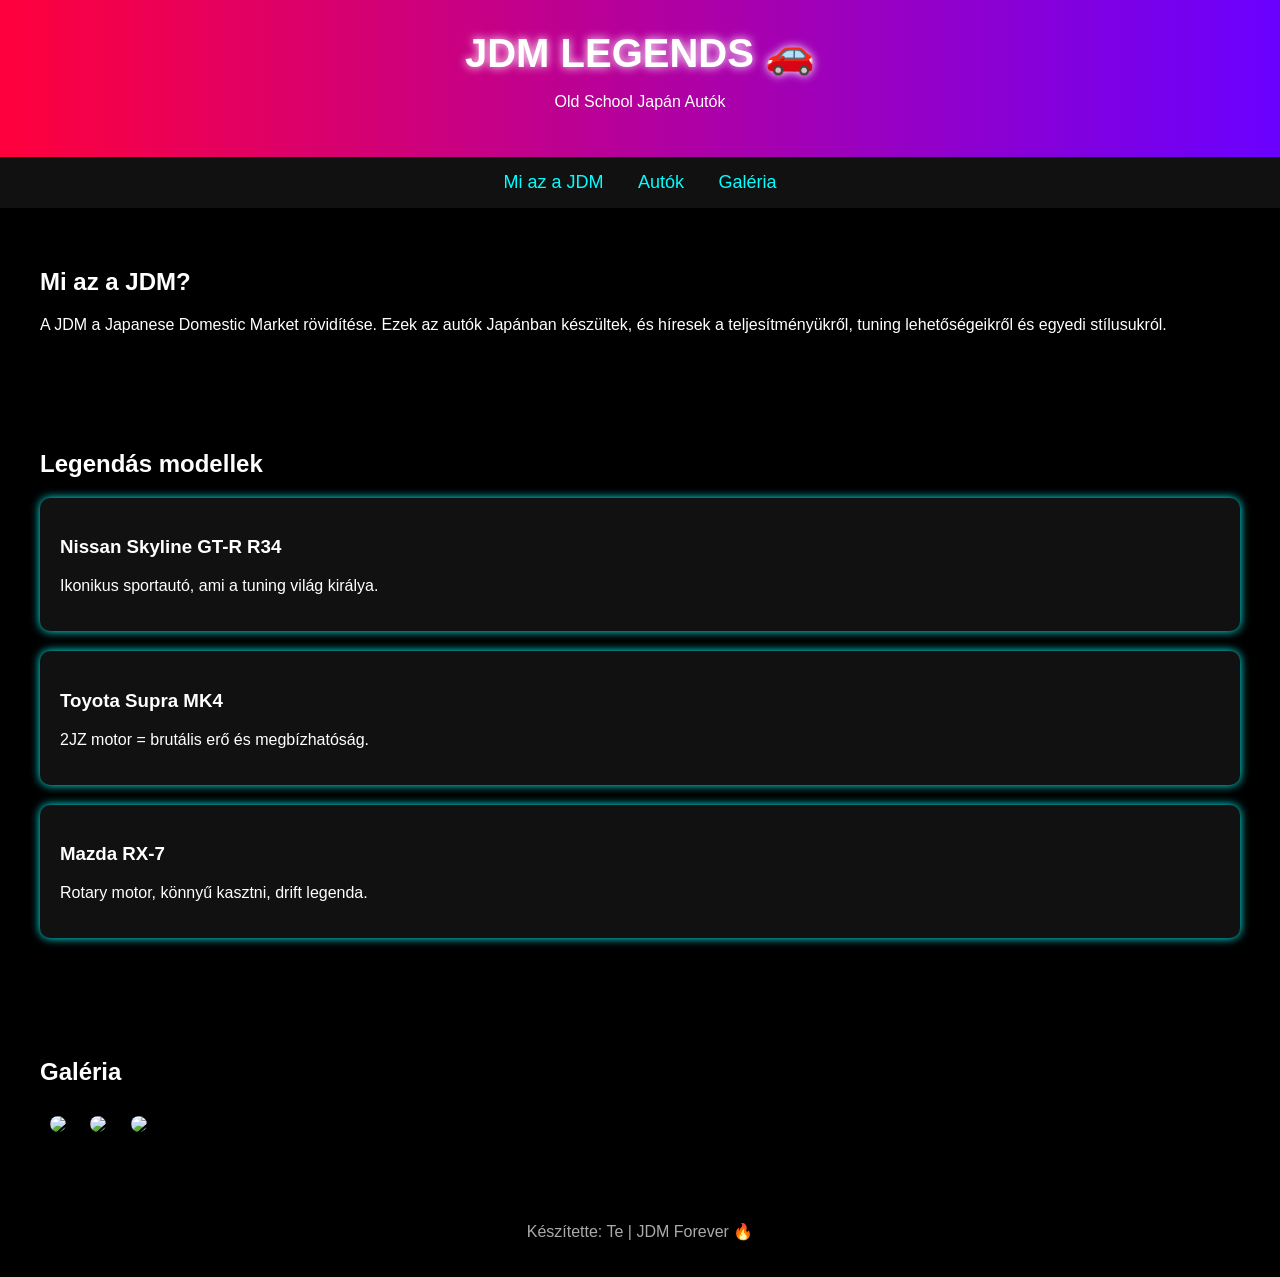
==== index.html @ c0c7c379 "Create index.html" ====
<!DOCTYPE html>
<html lang="hu">
<head>
    <meta charset="UTF-8">
    <title>JDM Legends</title>
    <style>
        body {
            margin: 0;
            font-family: Arial, sans-serif;
            background: black;
            color: white;
        }

        header {
            background: linear-gradient(90deg, #ff003c, #6a00ff);
            padding: 30px;
            text-align: center;
            box-shadow: 0 0 20px #ff003c;
        }

        header h1 {
            margin: 0;
            font-size: 40px;
            text-shadow: 0 0 10px #fff;
        }

        nav {
            background: #111;
            padding: 15px;
            text-align: center;
        }

        nav a {
            color: #0ff;
            margin: 0 15px;
            text-decoration: none;
            font-size: 18px;
            transition: 0.3s;
        }

        nav a:hover {
            color: #ff003c;
            text-shadow: 0 0 10px #ff003c;
        }

        section {
            padding: 40px;
        }

        .card {
            background: #111;
            margin: 20px 0;
            padding: 20px;
            border-radius: 10px;
            transition: 0.3s;
            box-shadow: 0 0 10px #0ff;
        }

        .card:hover {
            transform: scale(1.05);
            box-shadow: 0 0 20px #ff003c;
        }

        .gallery img {
            width: 30%;
            margin: 10px;
            border-radius: 10px;
            transition: 0.3s;
        }

        .gallery img:hover {
            transform: scale(1.1);
            box-shadow: 0 0 20px #0ff;
        }

        footer {
            background: #000;
            text-align: center;
            padding: 20px;
            color: #aaa;
        }
    </style>
</head>
<body>

<header>
    <h1>JDM LEGENDS 🚗</h1>
    <p>Old School Japán Autók</p>
</header>

<nav>
    <a href="#mi">Mi az a JDM</a>
    <a href="#autok">Autók</a>
    <a href="#galeria">Galéria</a>
</nav>

<section id="mi">
    <h2>Mi az a JDM?</h2>
    <p>
        A JDM a Japanese Domestic Market rövidítése. Ezek az autók Japánban készültek,
        és híresek a teljesítményükről, tuning lehetőségeikről és egyedi stílusukról.
    </p>
</section>

<section id="autok">
    <h2>Legendás modellek</h2>

    <div class="card">
        <h3>Nissan Skyline GT-R R34</h3>
        <p>Ikonikus sportautó, ami a tuning világ királya.</p>
    </div>

    <div class="card">
        <h3>Toyota Supra MK4</h3>
        <p>2JZ motor = brutális erő és megbízhatóság.</p>
    </div>

    <div class="card">
        <h3>Mazda RX-7</h3>
        <p>Rotary motor, könnyű kasztni, drift legenda.</p>
    </div>

</section>

<section id="galeria">
    <h2>Galéria</h2>
    <div class="gallery">
        <img src="https://wallpapercave.com/wp/wp9087530.jpg">
        <img src="https://wallpapercave.com/uwp/uwp3692321.jpeg">
        <img src="https://wallpapercave.com/fuwp-255/uwp3854900.jpeg">
    </div>
</section>

<footer>
    <p>Készítette: Te | JDM Forever 🔥</p>
</footer>

</body>
</html>
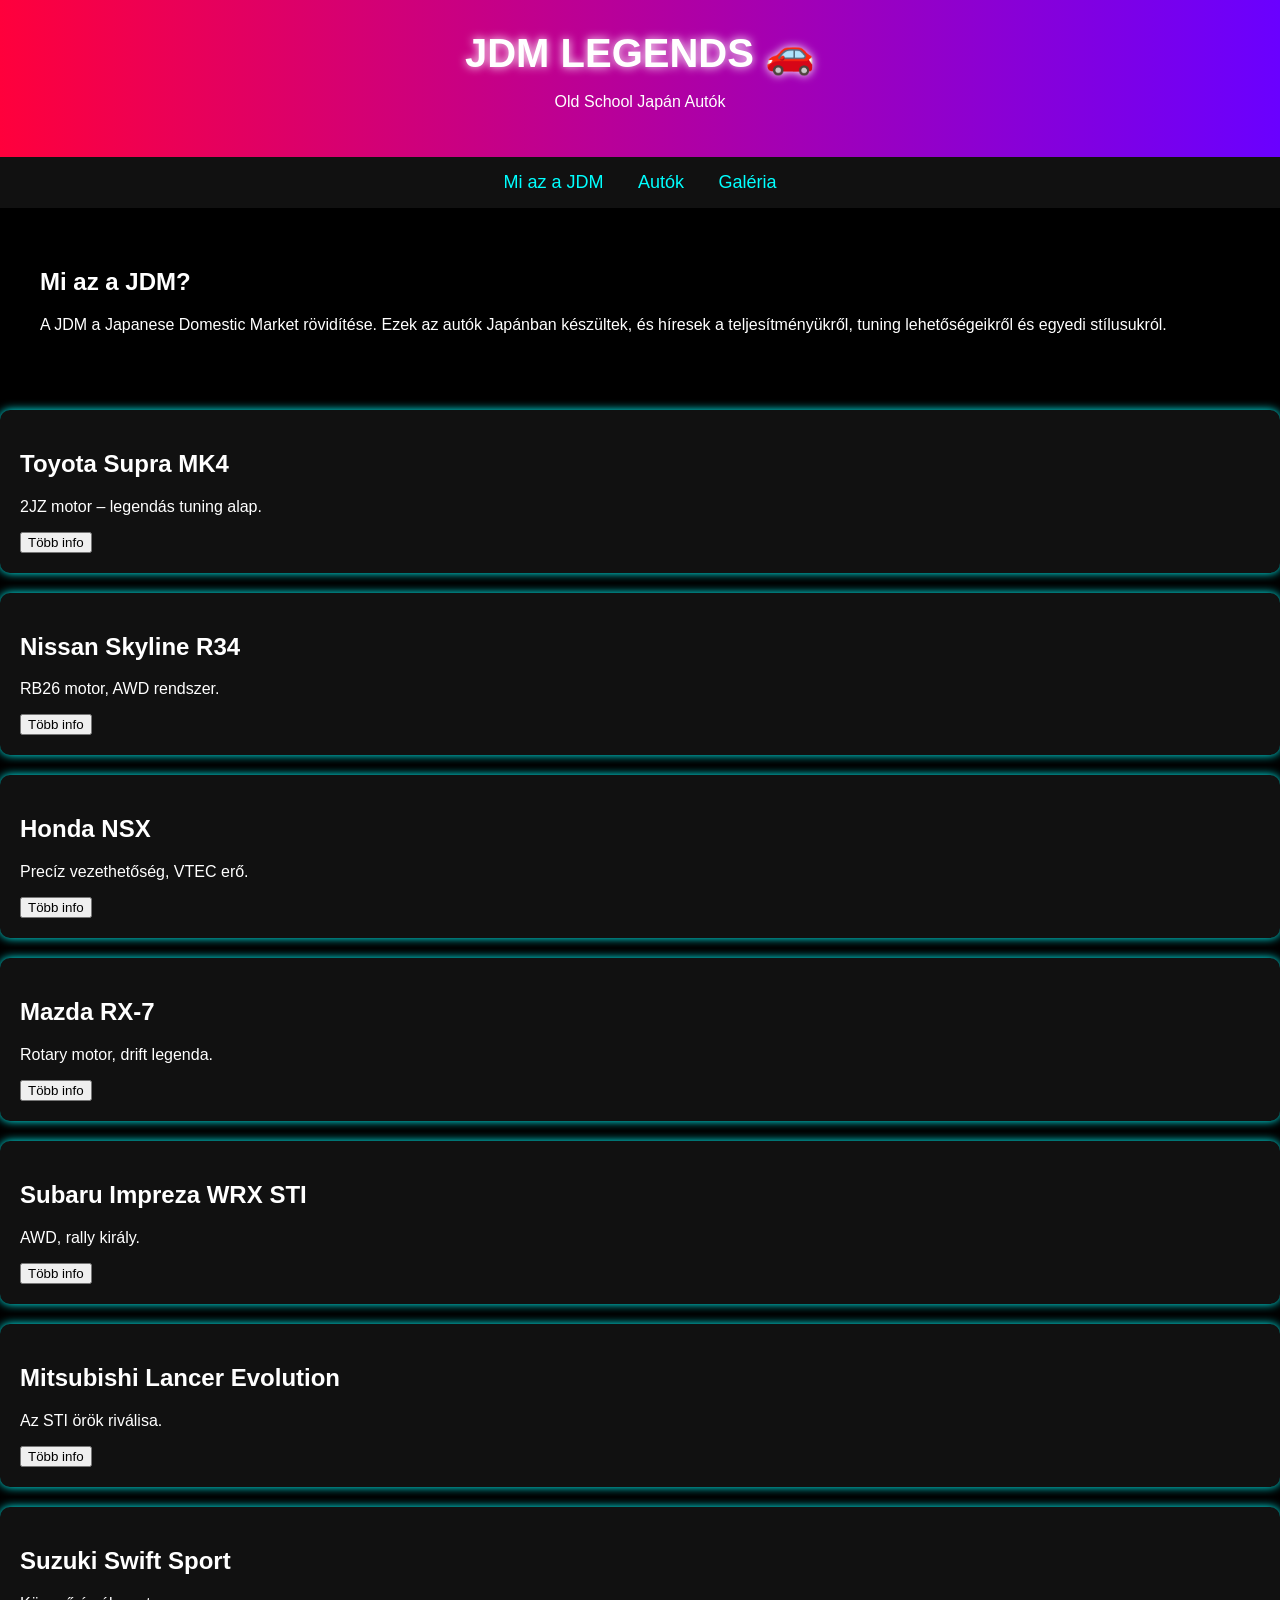
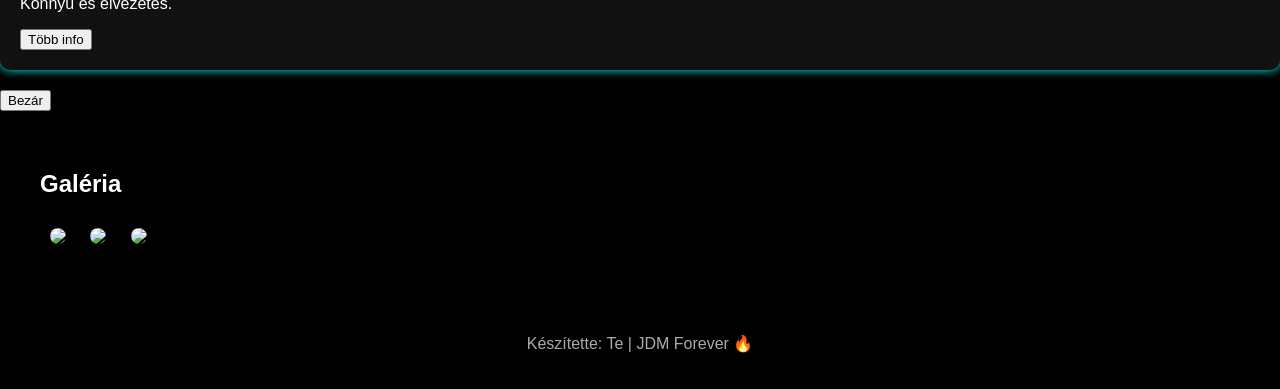
==== commit 5a9dca75: "Update index.html" ====
--- a/index.html
+++ b/index.html
@@ -102,23 +102,58 @@
     </p>
 </section>
 
-<section id="autok">
-    <h2>Legendás modellek</h2>
+<div class="container" id="cars">
 
     <div class="card">
-        <h3>Nissan Skyline GT-R R34</h3>
-        <p>Ikonikus sportautó, ami a tuning világ királya.</p>
+        <h2>Toyota Supra MK4</h2>
+        <p>2JZ motor – legendás tuning alap.</p>
+        <button onclick="showInfo('supra')">Több info</button>
     </div>
 
     <div class="card">
-        <h3>Toyota Supra MK4</h3>
-        <p>2JZ motor = brutális erő és megbízhatóság.</p>
+        <h2>Nissan Skyline R34</h2>
+        <p>RB26 motor, AWD rendszer.</p>
+        <button onclick="showInfo('skyline')">Több info</button>
     </div>
 
     <div class="card">
-        <h3>Mazda RX-7</h3>
-        <p>Rotary motor, könnyű kasztni, drift legenda.</p>
+        <h2>Honda NSX</h2>
+        <p>Precíz vezethetőség, VTEC erő.</p>
+        <button onclick="showInfo('nsx')">Több info</button>
     </div>
+
+    <div class="card">
+        <h2>Mazda RX-7</h2>
+        <p>Rotary motor, drift legenda.</p>
+        <button onclick="showInfo('rx7')">Több info</button>
+    </div>
+
+    <div class="card">
+        <h2>Subaru Impreza WRX STI</h2>
+        <p>AWD, rally király.</p>
+        <button onclick="showInfo('sti')">Több info</button>
+    </div>
+
+    <div class="card">
+        <h2>Mitsubishi Lancer Evolution</h2>
+        <p>Az STI örök riválisa.</p>
+        <button onclick="showInfo('evo')">Több info</button>
+    </div>
+
+    <div class="card">
+        <h2>Suzuki Swift Sport</h2>
+        <p>Könnyű és élvezetes.</p>
+        <button onclick="showInfo('swift')">Több info</button>
+    </div>
+
+</div>
+
+<div id="popup">
+    <p id="popupText"></p>
+    <button onclick="closePopup()">Bezár</button>
+</div>
+
+<script src="script.js"></script>
 
 </section>
 
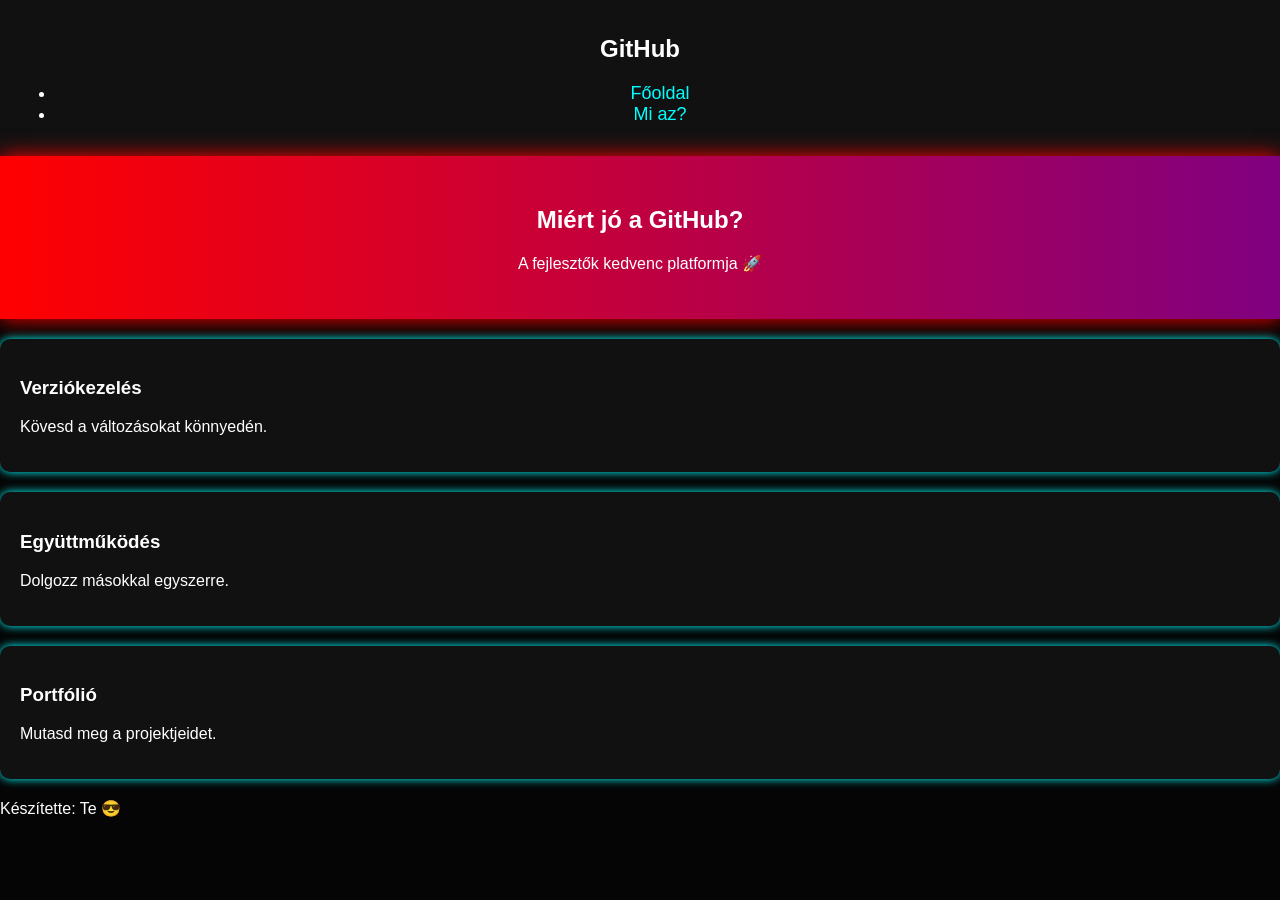
==== commit f9e983f6: "Update index.html" ====
--- a/index.html
+++ b/index.html
@@ -2,172 +2,41 @@
 <html lang="hu">
 <head>
     <meta charset="UTF-8">
-    <title>JDM Legends</title>
-    <style>
-        body {
-            margin: 0;
-            font-family: Arial, sans-serif;
-            background: black;
-            color: white;
-        }
-
-        header {
-            background: linear-gradient(90deg, #ff003c, #6a00ff);
-            padding: 30px;
-            text-align: center;
-            box-shadow: 0 0 20px #ff003c;
-        }
-
-        header h1 {
-            margin: 0;
-            font-size: 40px;
-            text-shadow: 0 0 10px #fff;
-        }
-
-        nav {
-            background: #111;
-            padding: 15px;
-            text-align: center;
-        }
-
-        nav a {
-            color: #0ff;
-            margin: 0 15px;
-            text-decoration: none;
-            font-size: 18px;
-            transition: 0.3s;
-        }
-
-        nav a:hover {
-            color: #ff003c;
-            text-shadow: 0 0 10px #ff003c;
-        }
-
-        section {
-            padding: 40px;
-        }
-
-        .card {
-            background: #111;
-            margin: 20px 0;
-            padding: 20px;
-            border-radius: 10px;
-            transition: 0.3s;
-            box-shadow: 0 0 10px #0ff;
-        }
-
-        .card:hover {
-            transform: scale(1.05);
-            box-shadow: 0 0 20px #ff003c;
-        }
-
-        .gallery img {
-            width: 30%;
-            margin: 10px;
-            border-radius: 10px;
-            transition: 0.3s;
-        }
-
-        .gallery img:hover {
-            transform: scale(1.1);
-            box-shadow: 0 0 20px #0ff;
-        }
-
-        footer {
-            background: #000;
-            text-align: center;
-            padding: 20px;
-            color: #aaa;
-        }
-    </style>
+    <title>GitHub bemutató</title>
+    <link rel="stylesheet" href="style.css">
 </head>
 <body>
 
+<nav>
+    <h1>GitHub</h1>
+    <ul>
+        <li><a href="index.html">Főoldal</a></li>
+        <li><a href="about.html">Mi az?</a></li>
+    </ul>
+</nav>
+
 <header>
-    <h1>JDM LEGENDS 🚗</h1>
-    <p>Old School Japán Autók</p>
+    <h2>Miért jó a GitHub?</h2>
+    <p>A fejlesztők kedvenc platformja 🚀</p>
 </header>
 
-<nav>
-    <a href="#mi">Mi az a JDM</a>
-    <a href="#autok">Autók</a>
-    <a href="#galeria">Galéria</a>
-</nav>
-
-<section id="mi">
-    <h2>Mi az a JDM?</h2>
-    <p>
-        A JDM a Japanese Domestic Market rövidítése. Ezek az autók Japánban készültek,
-        és híresek a teljesítményükről, tuning lehetőségeikről és egyedi stílusukról.
-    </p>
-</section>
-
-<div class="container" id="cars">
-
+<section class="cards">
     <div class="card">
-        <h2>Toyota Supra MK4</h2>
-        <p>2JZ motor – legendás tuning alap.</p>
-        <button onclick="showInfo('supra')">Több info</button>
+        <h3>Verziókezelés</h3>
+        <p>Kövesd a változásokat könnyedén.</p>
     </div>
-
     <div class="card">
-        <h2>Nissan Skyline R34</h2>
-        <p>RB26 motor, AWD rendszer.</p>
-        <button onclick="showInfo('skyline')">Több info</button>
+        <h3>Együttműködés</h3>
+        <p>Dolgozz másokkal egyszerre.</p>
     </div>
-
     <div class="card">
-        <h2>Honda NSX</h2>
-        <p>Precíz vezethetőség, VTEC erő.</p>
-        <button onclick="showInfo('nsx')">Több info</button>
-    </div>
-
-    <div class="card">
-        <h2>Mazda RX-7</h2>
-        <p>Rotary motor, drift legenda.</p>
-        <button onclick="showInfo('rx7')">Több info</button>
-    </div>
-
-    <div class="card">
-        <h2>Subaru Impreza WRX STI</h2>
-        <p>AWD, rally király.</p>
-        <button onclick="showInfo('sti')">Több info</button>
-    </div>
-
-    <div class="card">
-        <h2>Mitsubishi Lancer Evolution</h2>
-        <p>Az STI örök riválisa.</p>
-        <button onclick="showInfo('evo')">Több info</button>
-    </div>
-
-    <div class="card">
-        <h2>Suzuki Swift Sport</h2>
-        <p>Könnyű és élvezetes.</p>
-        <button onclick="showInfo('swift')">Több info</button>
-    </div>
-
-</div>
-
-<div id="popup">
-    <p id="popupText"></p>
-    <button onclick="closePopup()">Bezár</button>
-</div>
-
-<script src="script.js"></script>
-
-</section>
-
-<section id="galeria">
-    <h2>Galéria</h2>
-    <div class="gallery">
-        <img src="https://wallpapercave.com/wp/wp9087530.jpg">
-        <img src="https://wallpapercave.com/uwp/uwp3692321.jpeg">
-        <img src="https://wallpapercave.com/fuwp-255/uwp3854900.jpeg">
+        <h3>Portfólió</h3>
+        <p>Mutasd meg a projektjeidet.</p>
     </div>
 </section>
 
 <footer>
-    <p>Készítette: Te | JDM Forever 🔥</p>
+    <p>Készítette: Te 😎</p>
 </footer>
 
 </body>
--- a/style.css
+++ b/style.css
@@ -0,0 +1,78 @@
+body {
+    margin: 0;
+    font-family: Arial;
+    background: #050505;
+    color: white;
+}
+
+/* HEADER */
+header {
+    text-align: center;
+    padding: 30px;
+    background: linear-gradient(90deg, red, purple);
+    box-shadow: 0 0 20px red;
+}
+
+/* NAV */
+nav {
+    background: #111;
+    text-align: center;
+    padding: 15px;
+}
+
+nav a {
+    color: cyan;
+    margin: 10px;
+    text-decoration: none;
+    font-size: 18px;
+}
+
+nav a:hover {
+    color: red;
+}
+
+/* CONTENT */
+.container {
+    padding: 30px;
+}
+
+/* CARDS */
+.card {
+    background: #111;
+    margin: 20px 0;
+    padding: 20px;
+    border-radius: 10px;
+    box-shadow: 0 0 10px cyan;
+    transition: 0.3s;
+}
+
+.card:hover {
+    transform: scale(1.05);
+    box-shadow: 0 0 20px red;
+}
+
+/* BUTTON */
+button {
+    padding: 10px;
+    background: red;
+    border: none;
+    color: white;
+    cursor: pointer;
+}
+
+button:hover {
+    background: cyan;
+}
+
+/* POPUP */
+#popup {
+    display: none;
+    position: fixed;
+    top: 30%;
+    left: 35%;
+    background: black;
+    padding: 30px;
+    border: 2px solid red;
+    border-radius: 10px;
+    box-shadow: 0 0 20px red;
+}
